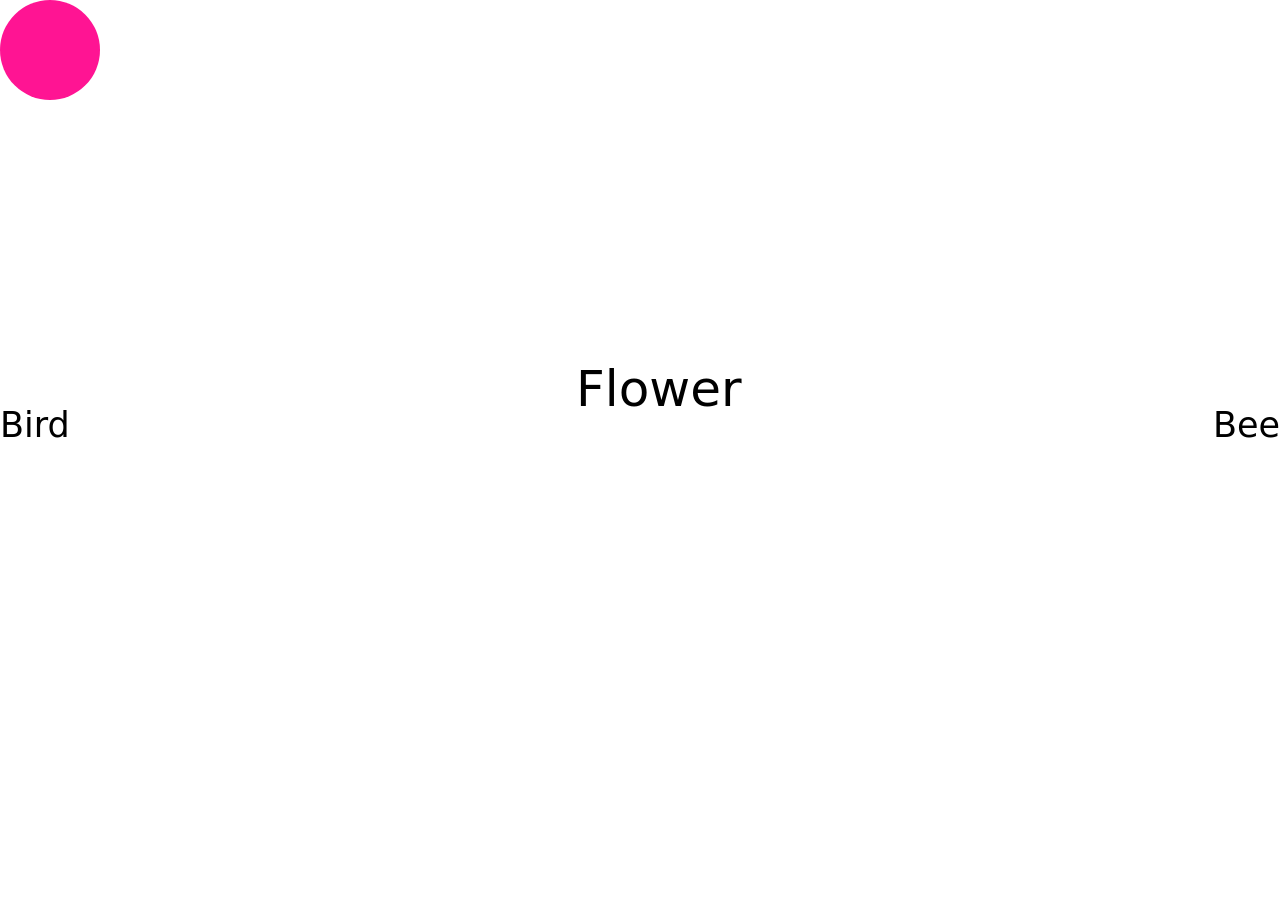
==== Template/index.html @ e1a59473 "items added" ====
<!DOCTYPE html>
<html lang="en">

<head>
    <meta charset="UTF-8">
    <meta http-equiv="X-UA-Compatible" content="IE=edge">
    <meta name="viewport" content="width=device-width, initial-scale=1.0">
    <script src="script.js" type="module"></script>
    <link rel="stylesheet" href="style.css">
    <title>GardenGuard</title>
</head>

<body>
  
    <div id="flower">Flower</div>
    <div id="bird">Bird</div>
    <div id="bee">Bee</div>
    <div id="wind">Wind</div>
    <div id="msg"></div>
    <div id="thing0" class="thing"></div>
    

  <script src="script.js" type="module"></script>

</body>

</html>
---- Template/style.css ----
.thing {
    width: 100px;
    height: 100px;
    background-color: deeppink;
    position: absolute;
    border-radius: 50%;
}

/* Prevent padding and border from affecting element width. */
*,
::before,
::after {
    box-sizing: border-box;
}

/* Remove the margin in all browsers */
body {
    margin: 0;
    padding: 0;
    line-height: inherit;
    font-family: system-ui, -apple-system, BlinkMacSystemFont, 'Segoe UI', Roboto, Oxygen, Ubuntu, Cantarell, 'Open Sans', 'Helvetica Neue', sans-serif;
}

#flower { position:fixed; left:45%; top:40%; font-size:50px; }

#bird   { position:fixed; left:0;   top:45%; font-size:35px; }

#bee    { position:fixed; right:0;  top:45%; font-size:35px; }

#wind   { position:fixed; display:none; font-size:30px; }

#msg    { position:fixed; top:10px; left:10px; font-size:18px; color:#333; }

#sample-output {
    position: fixed;
    border-radius: 100%;
    background-color: orange;
}
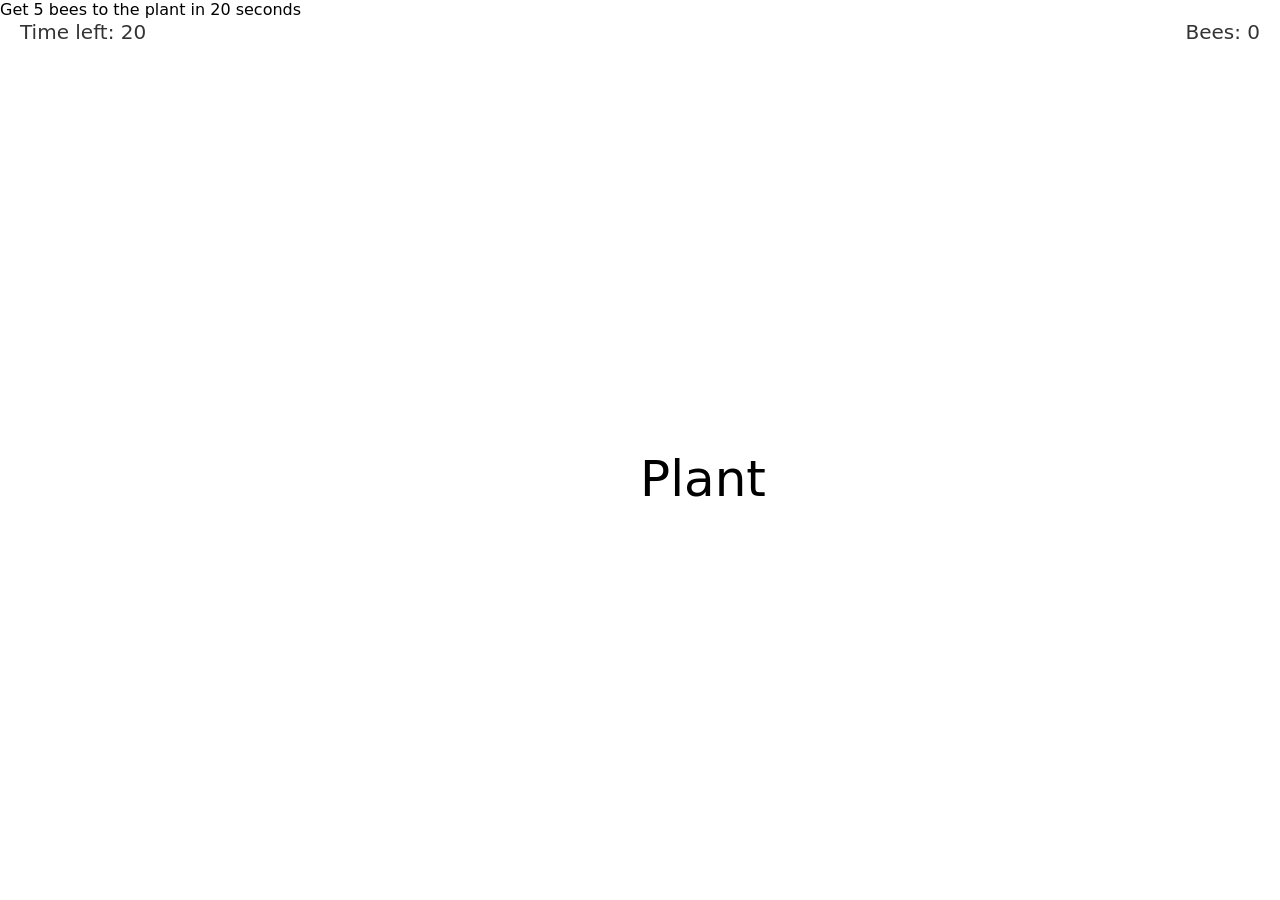
==== commit dece66ce: "29.10" ====
--- a/Template/index.html
+++ b/Template/index.html
@@ -5,20 +5,16 @@
     <meta charset="UTF-8">
     <meta http-equiv="X-UA-Compatible" content="IE=edge">
     <meta name="viewport" content="width=device-width, initial-scale=1.0">
-    <script src="script.js" type="module"></script>
+    <title>GardenGuard</title>
     <link rel="stylesheet" href="style.css">
-    <title>GardenGuard</title>
+    
 </head>
 
 <body>
-  
-    <div id="flower">Flower</div>
-    <div id="bird">Bird</div>
-    <div id="bee">Bee</div>
-    <div id="wind">Wind</div>
-    <div id="msg"></div>
-    <div id="thing0" class="thing"></div>
-    
+    <div>Get 5 bees to the plant in 20 seconds</div>
+    <div id="plant">Plant</div>
+    <div id="timer">Time left: 20</div>
+    <div id="score">Bees: 0</div>
 
   <script src="script.js" type="module"></script>
 
--- a/Template/style.css
+++ b/Template/style.css
@@ -2,7 +2,7 @@
     width: 100px;
     height: 100px;
     background-color: deeppink;
-    position: absolute;
+    position: absolute center;
     border-radius: 50%;
 }
 
@@ -21,15 +21,44 @@
     font-family: system-ui, -apple-system, BlinkMacSystemFont, 'Segoe UI', Roboto, Oxygen, Ubuntu, Cantarell, 'Open Sans', 'Helvetica Neue', sans-serif;
 }
 
-#flower { position:fixed; left:45%; top:40%; font-size:50px; }
+#instructions {
+  position: fixed;
+  top: 10px;
+  left: 50%;
+  transform: translateX(-50%);
+  font-weight: bold;
+  color: #333;
+}
 
-#bird   { position:fixed; left:0;   top:45%; font-size:35px; }
+#plant { 
+    position:fixed; 
+    left:50%; 
+    top:50%; 
+    font-size:50px; 
+}
 
-#bee    { position:fixed; right:0;  top:45%; font-size:35px; }
+#timer,#score{
+    position:fixed;
+    top:20px;
+    font-size:20px;
+    color:#333;
+}
 
-#wind   { position:fixed; display:none; font-size:30px; }
+#timer{
+    left:20px;
+} 
 
-#msg    { position:fixed; top:10px; left:10px; font-size:18px; color:#333; }
+#score{
+    right:20px;
+}
+
+#msg    { 
+    position:fixed; 
+    top: 14px; 
+    left:10px; 
+    font-size:18px; 
+    color:#333; 
+}
 
 #sample-output {
     position: fixed;
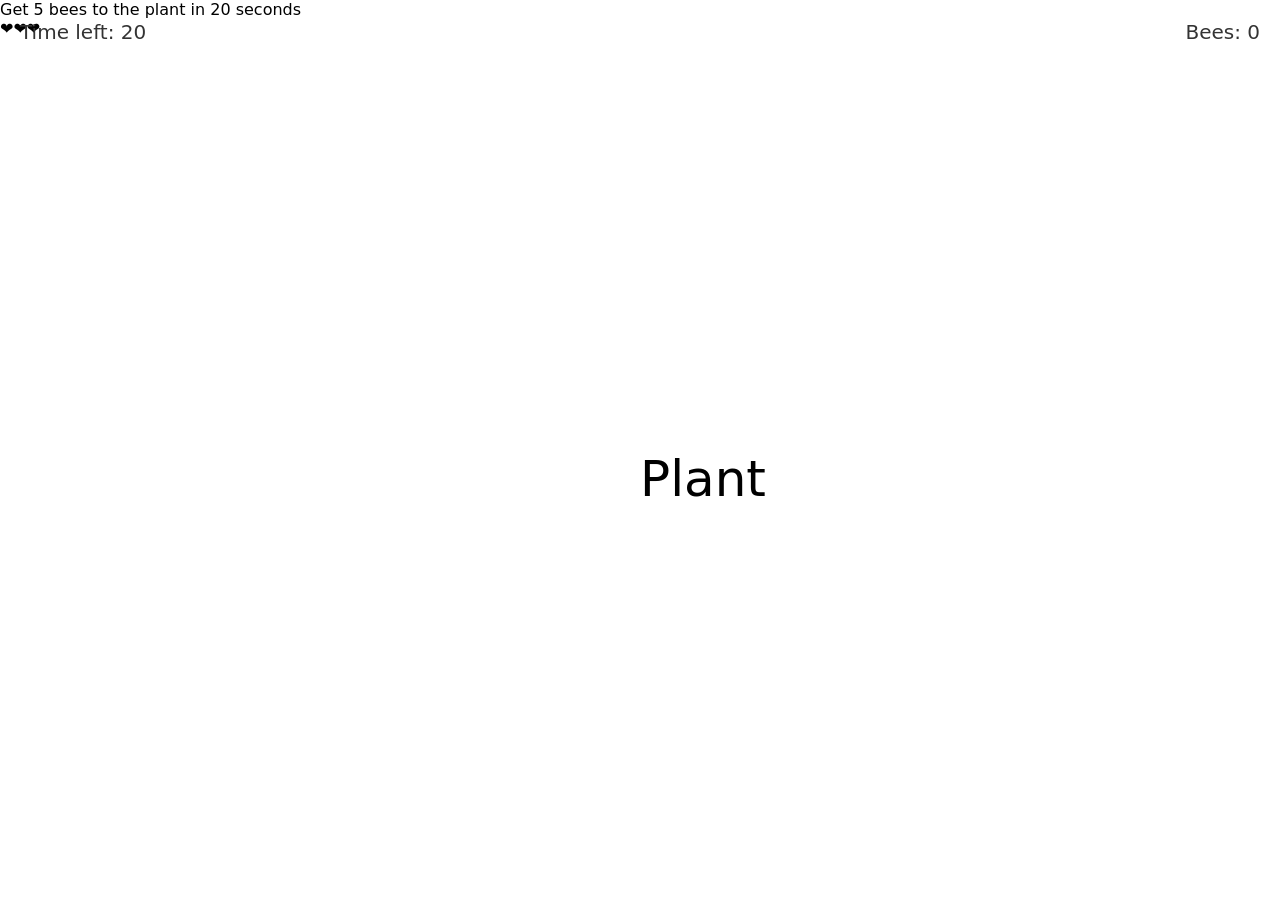
==== commit a1dd9d2b: "bees fly and speed up, the bird just flies" ====
--- a/Template/index.html
+++ b/Template/index.html
@@ -15,6 +15,8 @@
     <div id="plant">Plant</div>
     <div id="timer">Time left: 20</div>
     <div id="score">Bees: 0</div>
+    <div id="lives">❤️❤️❤️</div>
+
 
   <script src="script.js" type="module"></script>
 
